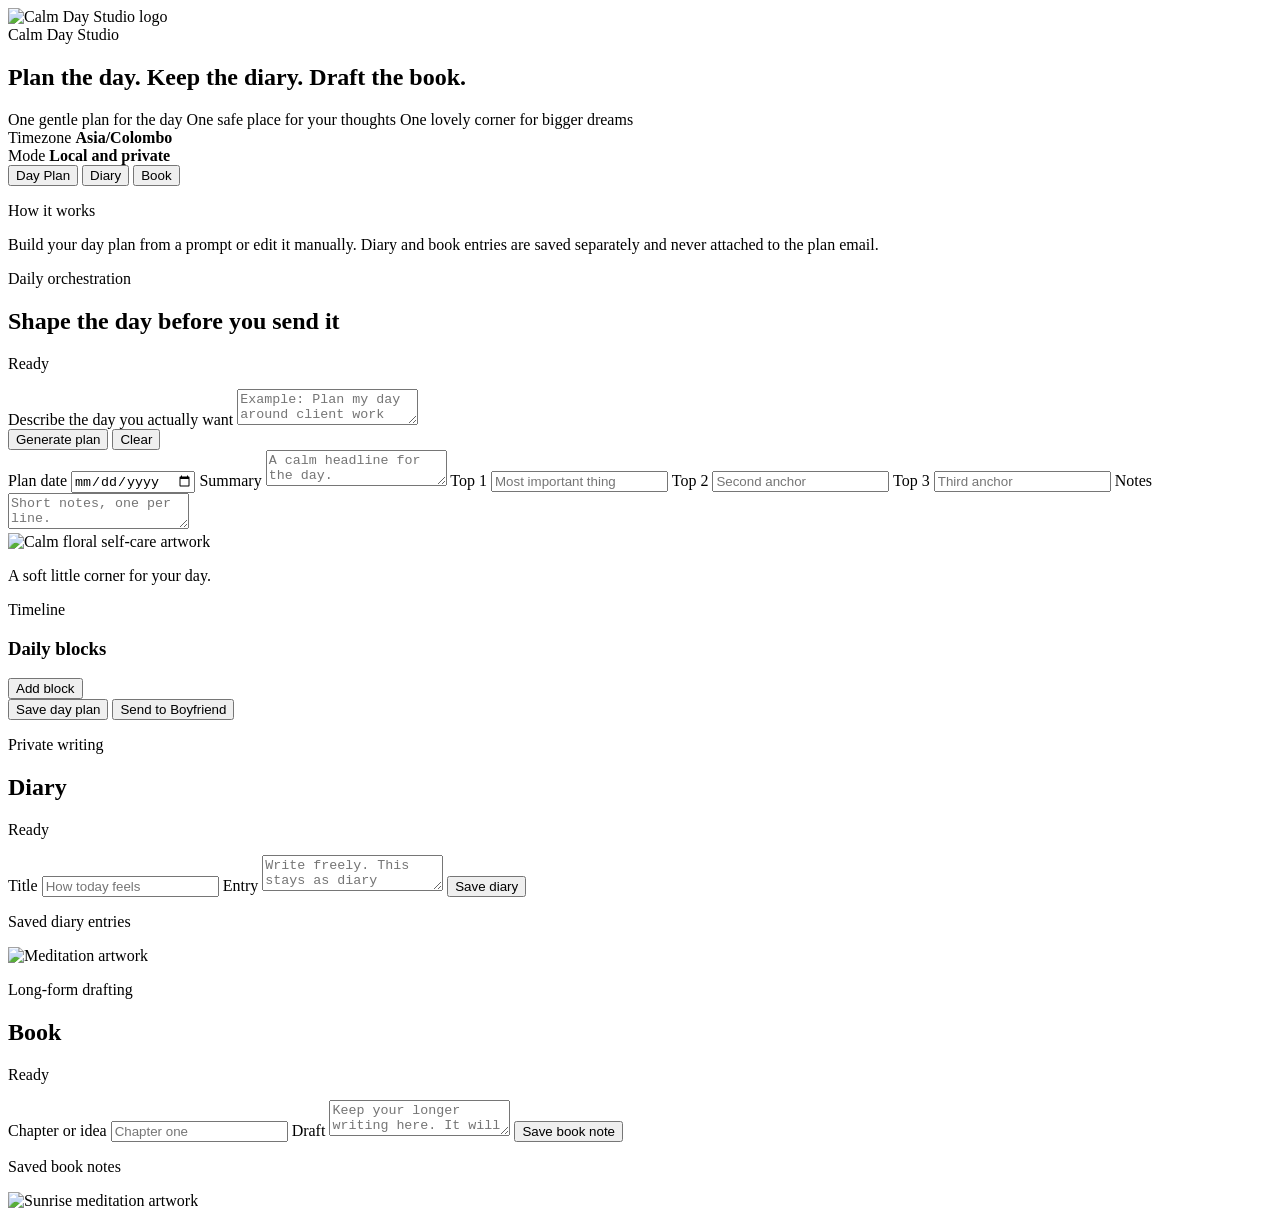
==== web/index.html @ eb3ee219 "Add initial web application files and server implementation - Created index.html for the main UI lay" ====
<!doctype html>
<html lang="en">
  <head>
    <meta charset="utf-8" />
    <meta name="viewport" content="width=device-width, initial-scale=1" />
    <title>Calm Day Studio</title>
    <link rel="stylesheet" href="/assets/app.css" />
  </head>
  <body>
    <div class="backdrop backdrop-a"></div>
    <div class="backdrop backdrop-b"></div>

    <main class="shell">
      <section class="hero hero-with-bg card">
        <div class="hero-brand">
          <div class="image-card logo-card is-fallback">
            <img
              class="image-fill"
              src="/assets/images/logo-mark.png"
              alt="Calm Day Studio logo"
              loading="eager"
            />
            <div class="logo-fallback" aria-hidden="true">
              <span class="logo-sun"></span>
              <span class="logo-moon"></span>
            </div>
          </div>
          <div class="brand-copy">
            <span class="brand-title">Calm Day Studio</span>
          </div>
        </div>
        <div class="hero-copy">
          <h1>Plan the day. Keep the diary. Draft the book.</h1>
          <div class="hero-thoughts">
            <span>One gentle plan for the day</span>
            <span>One safe place for your thoughts</span>
            <span>One lovely corner for bigger dreams</span>
          </div>
        </div>
        <div class="hero-side">
          <div class="mini-stat">
            <span class="mini-label">Timezone</span>
            <strong id="timezone-label">Asia/Colombo</strong>
          </div>
          <div class="mini-stat">
            <span class="mini-label">Mode</span>
            <strong>Local and private</strong>
          </div>
        </div>
      </section>

      <section class="workspace">
        <aside class="rail card">
          <button class="tab active" data-tab="day">Day Plan</button>
          <button class="tab" data-tab="diary">Diary</button>
          <button class="tab" data-tab="book">Book</button>

          <div class="rail-note">
            <p class="rail-title">How it works</p>
            <p>
              Build your day plan from a prompt or edit it manually. Diary and
              book entries are saved separately and never attached to the plan
              email.
            </p>
          </div>
        </aside>

        <section class="panel-stack">
          <section class="panel card active" id="panel-day">
            <div class="panel-head">
              <div>
                <p class="eyebrow">Daily orchestration</p>
                <h2>Shape the day before you send it</h2>
              </div>
              <p class="status" id="plan-status">Ready</p>
            </div>

            <div class="prompt-card">
              <label class="field-label" for="plan-prompt"
                >Describe the day you actually want</label
              >
              <textarea
                id="plan-prompt"
                placeholder="Example: Plan my day around client work from 9 to 4, gym at 6, and dinner with Dulan at 8."
              ></textarea>
              <div class="prompt-actions">
                <button class="btn btn-primary" id="generate-plan">
                  Generate plan
                </button>
                <button class="btn btn-ghost" id="clear-plan">Clear</button>
              </div>
            </div>

            <div class="editor-grid">
              <div class="form-column">
                <div class="form-grid">
                  <label>
                    <span class="field-label">Plan date</span>
                    <input id="plan-date" type="date" />
                  </label>
                  <label class="wide">
                    <span class="field-label">Summary</span>
                    <textarea
                      id="plan-summary"
                      placeholder="A calm headline for the day."
                    ></textarea>
                  </label>
                  <label>
                    <span class="field-label">Top 1</span>
                    <input
                      id="top-1"
                      type="text"
                      placeholder="Most important thing"
                    />
                  </label>
                  <label>
                    <span class="field-label">Top 2</span>
                    <input id="top-2" type="text" placeholder="Second anchor" />
                  </label>
                  <label>
                    <span class="field-label">Top 3</span>
                    <input id="top-3" type="text" placeholder="Third anchor" />
                  </label>
                  <label class="wide">
                    <span class="field-label">Notes</span>
                    <textarea
                      id="plan-notes"
                      placeholder="Short notes, one per line."
                    ></textarea>
                  </label>
                </div>

                <div class="art-card" aria-hidden="true">
                  <div class="image-card image-card-art">
                    <img
                      class="image-fill"
                      src="/assets/images/day-plan-art.jpg"
                      alt="Calm floral self-care artwork"
                      loading="lazy"
                    />
                    <div class="art-frame">
                      <span class="petal petal-a"></span>
                      <span class="petal petal-b"></span>
                      <span class="petal petal-c"></span>
                      <span class="petal petal-d"></span>
                      <span class="sun-mini"></span>
                      <span class="moon-mini"></span>
                      <span class="hill hill-a"></span>
                      <span class="hill hill-b"></span>
                      <span class="stem stem-a"></span>
                      <span class="stem stem-b"></span>
                      <span class="bloom bloom-a"></span>
                      <span class="bloom bloom-b"></span>
                    </div>
                  </div>
                  <p class="art-caption">A soft little corner for your day.</p>
                </div>
              </div>

              <div class="schedule-card">
                <div class="schedule-head">
                  <div>
                    <p class="eyebrow">Timeline</p>
                    <h3>Daily blocks</h3>
                  </div>
                  <button class="btn btn-secondary" id="add-row">
                    Add block
                  </button>
                </div>
                <div id="schedule-list" class="schedule-list"></div>
              </div>
            </div>

            <div class="action-row">
              <button class="btn btn-primary" id="save-plan">
                Save day plan
              </button>
              <button class="btn btn-accent" id="send-plan">
                Send to Boyfriend
              </button>
            </div>
          </section>

          <section class="panel card" id="panel-diary">
            <div class="panel-head">
              <div>
                <p class="eyebrow">Private writing</p>
                <h2>Diary</h2>
              </div>
              <p class="status" id="diary-status">Ready</p>
            </div>

            <div class="writing-grid">
              <div class="editor-card">
                <label>
                  <span class="field-label">Title</span>
                  <input
                    id="diary-title"
                    type="text"
                    placeholder="How today feels"
                  />
                </label>
                <label>
                  <span class="field-label">Entry</span>
                  <textarea
                    id="diary-content"
                    class="tall"
                    placeholder="Write freely. This stays as diary content and is not part of the plan email."
                  ></textarea>
                </label>
                <button class="btn btn-primary" id="save-diary">
                  Save diary
                </button>
              </div>
              <div class="library-card">
                <p class="eyebrow">Saved diary entries</p>
                <div class="image-card image-card-side">
                  <img
                    class="image-fill"
                    src="/assets/images/diary-calm.jpg"
                    alt="Meditation artwork"
                    loading="lazy"
                  />
                  <div
                    class="side-fallback side-fallback-diary"
                    aria-hidden="true"
                  ></div>
                </div>
                <div id="diary-list" class="document-list"></div>
              </div>
            </div>
          </section>

          <section class="panel card" id="panel-book">
            <div class="panel-head">
              <div>
                <p class="eyebrow">Long-form drafting</p>
                <h2>Book</h2>
              </div>
              <p class="status" id="book-status">Ready</p>
            </div>

            <div class="writing-grid">
              <div class="editor-card">
                <label>
                  <span class="field-label">Chapter or idea</span>
                  <input
                    id="book-title"
                    type="text"
                    placeholder="Chapter one"
                  />
                </label>
                <label>
                  <span class="field-label">Draft</span>
                  <textarea
                    id="book-content"
                    class="tall"
                    placeholder="Keep your longer writing here. It will save separately from the day plan."
                  ></textarea>
                </label>
                <button class="btn btn-primary" id="save-book">
                  Save book note
                </button>
              </div>
              <div class="library-card">
                <p class="eyebrow">Saved book notes</p>
                <div class="image-card image-card-side">
                  <img
                    class="image-fill"
                    src="/assets/images/book-dreamscape.jpg"
                    alt="Sunrise meditation artwork"
                    loading="lazy"
                  />
                  <div
                    class="side-fallback side-fallback-book"
                    aria-hidden="true"
                  ></div>
                </div>
                <div id="book-list" class="document-list"></div>
              </div>
            </div>
          </section>
        </section>
      </section>
    </main>

    <template id="schedule-row-template">
      <article class="schedule-row">
        <label class="row-time">
          <span class="field-label">Time</span>
          <div class="time-fields">
            <select data-field="hour" aria-label="Hour"></select>
            <span class="time-divider">:</span>
            <select data-field="minute" aria-label="Minute"></select>
            <select data-field="meridiem" aria-label="AM or PM">
              <option value="AM">AM</option>
              <option value="PM">PM</option>
            </select>
          </div>
        </label>
        <label class="row-title">
          <span class="field-label">Activity</span>
          <input data-field="title" type="text" placeholder="Activity title" />
        </label>
        <label class="row-duration">
          <span class="field-label">Minutes</span>
          <input
            data-field="duration"
            type="number"
            min="0"
            step="5"
            value="60"
          />
        </label>
        <label class="row-participants">
          <span class="field-label">Participants</span>
          <input
            data-field="participants"
            type="text"
            placeholder="Me, Dulan"
          />
        </label>
        <div class="row-invite">
          <input data-field="invite" type="checkbox" hidden />
          <button class="invite-toggle" type="button" aria-pressed="false">
            Invite
          </button>
        </div>
        <button
          class="remove-row row-remove"
          type="button"
          aria-label="Remove block"
        >
          Remove
        </button>
      </article>
    </template>

    <script src="/assets/app.js"></script>
  </body>
</html>
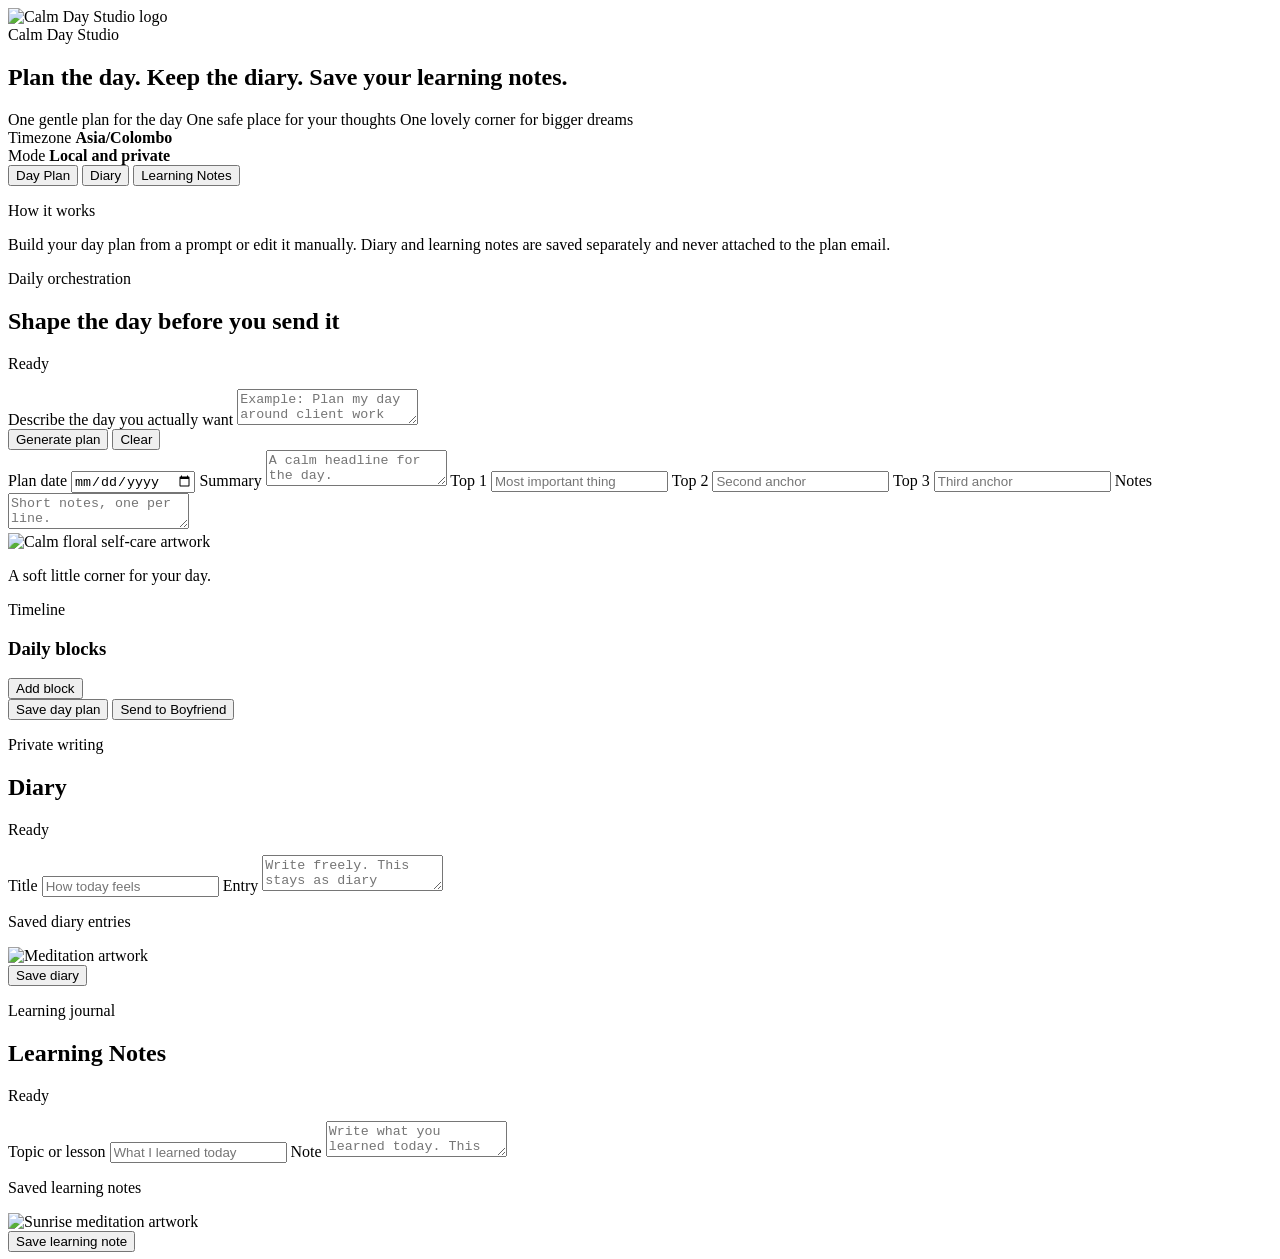
==== commit a0a0926d: "Add Lesson Notes section  with email sharing for loved ones" ====
--- a/web/index.html
+++ b/web/index.html
@@ -16,7 +16,7 @@
           <div class="image-card logo-card is-fallback">
             <img
               class="image-fill"
-              src="/assets/images/logo-mark.png"
+              src="/assets/images/logo-mark.svg"
               alt="Calm Day Studio logo"
               loading="eager"
             />
@@ -30,7 +30,7 @@
           </div>
         </div>
         <div class="hero-copy">
-          <h1>Plan the day. Keep the diary. Draft the book.</h1>
+          <h1>Plan the day. Keep the diary. Save your learning notes.</h1>
           <div class="hero-thoughts">
             <span>One gentle plan for the day</span>
             <span>One safe place for your thoughts</span>
@@ -53,13 +53,13 @@
         <aside class="rail card">
           <button class="tab active" data-tab="day">Day Plan</button>
           <button class="tab" data-tab="diary">Diary</button>
-          <button class="tab" data-tab="book">Book</button>
+          <button class="tab" data-tab="book">Learning Notes</button>
 
           <div class="rail-note">
             <p class="rail-title">How it works</p>
             <p>
               Build your day plan from a prompt or edit it manually. Diary and
-              book entries are saved separately and never attached to the plan
+              learning notes are saved separately and never attached to the plan
               email.
             </p>
           </div>
@@ -208,9 +208,6 @@
                     placeholder="Write freely. This stays as diary content and is not part of the plan email."
                   ></textarea>
                 </label>
-                <button class="btn btn-primary" id="save-diary">
-                  Save diary
-                </button>
               </div>
               <div class="library-card">
                 <p class="eyebrow">Saved diary entries</p>
@@ -229,13 +226,19 @@
                 <div id="diary-list" class="document-list"></div>
               </div>
             </div>
+
+            <div class="action-row">
+              <button class="btn btn-primary" id="save-diary" type="button">
+                Save diary
+              </button>
+            </div>
           </section>
 
           <section class="panel card" id="panel-book">
             <div class="panel-head">
               <div>
-                <p class="eyebrow">Long-form drafting</p>
-                <h2>Book</h2>
+                <p class="eyebrow">Learning journal</p>
+                <h2>Learning Notes</h2>
               </div>
               <p class="status" id="book-status">Ready</p>
             </div>
@@ -243,27 +246,24 @@
             <div class="writing-grid">
               <div class="editor-card">
                 <label>
-                  <span class="field-label">Chapter or idea</span>
+                  <span class="field-label">Topic or lesson</span>
                   <input
                     id="book-title"
                     type="text"
-                    placeholder="Chapter one"
+                    placeholder="What I learned today"
                   />
                 </label>
                 <label>
-                  <span class="field-label">Draft</span>
+                  <span class="field-label">Note</span>
                   <textarea
                     id="book-content"
                     class="tall"
-                    placeholder="Keep your longer writing here. It will save separately from the day plan."
+                    placeholder="Write what you learned today. This can be saved and sent to Boyfriend as a PDF."
                   ></textarea>
                 </label>
-                <button class="btn btn-primary" id="save-book">
-                  Save book note
-                </button>
               </div>
               <div class="library-card">
-                <p class="eyebrow">Saved book notes</p>
+                <p class="eyebrow">Saved learning notes</p>
                 <div class="image-card image-card-side">
                   <img
                     class="image-fill"
@@ -278,6 +278,12 @@
                 </div>
                 <div id="book-list" class="document-list"></div>
               </div>
+            </div>
+
+            <div class="action-row">
+              <button class="btn btn-primary" id="save-book" type="button">
+                Save learning note
+              </button>
             </div>
           </section>
         </section>
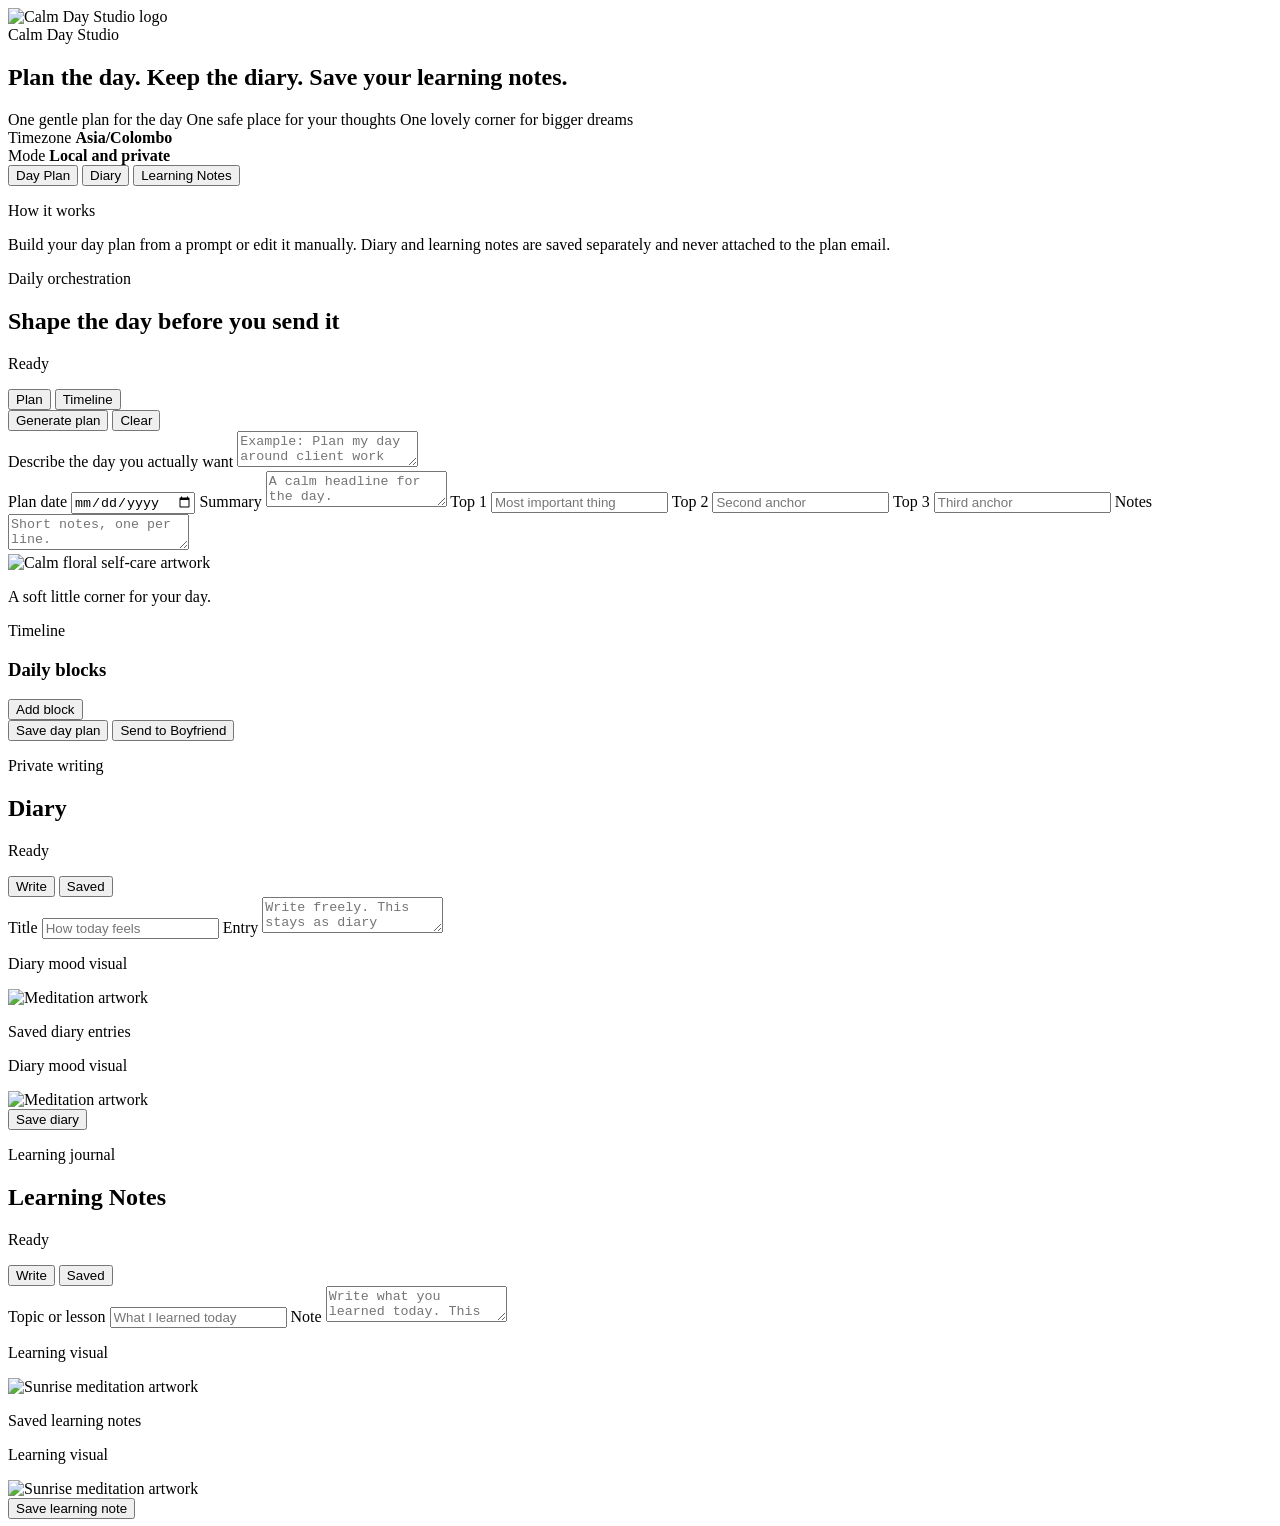
==== commit 223061fd: "updated inx.html" ====
--- a/web/index.html
+++ b/web/index.html
@@ -51,39 +51,57 @@
 
       <section class="workspace">
         <aside class="rail card">
-          <button class="tab active" data-tab="day">Day Plan</button>
-          <button class="tab" data-tab="diary">Diary</button>
-          <button class="tab" data-tab="book">Learning Notes</button>
-
-          <div class="rail-note">
+          <nav class="rail-nav" aria-label="Primary sections">
+            <button class="tab active" data-tab="day">Day Plan</button>
+            <button class="tab" data-tab="diary">Diary</button>
+            <button class="tab" data-tab="book">Learning Notes</button>
+          </nav>
+
+          <section class="rail-note" aria-label="Usage notes">
             <p class="rail-title">How it works</p>
             <p>
               Build your day plan from a prompt or edit it manually. Diary and
               learning notes are saved separately and never attached to the plan
               email.
             </p>
-          </div>
+          </section>
         </aside>
 
         <section class="panel-stack">
           <section class="panel card active" id="panel-day">
-            <div class="panel-head">
+            <header class="panel-head">
               <div>
                 <p class="eyebrow">Daily orchestration</p>
                 <h2>Shape the day before you send it</h2>
               </div>
               <p class="status" id="plan-status">Ready</p>
-            </div>
-
-            <div class="prompt-card">
-              <label class="field-label" for="plan-prompt"
-                >Describe the day you actually want</label
+            </header>
+
+            <div class="panel-tools">
+              <nav
+                class="panel-switch"
+                data-panel-switch="day"
+                aria-label="Day plan views"
               >
-              <textarea
-                id="plan-prompt"
-                placeholder="Example: Plan my day around client work from 9 to 4, gym at 6, and dinner with Dulan at 8."
-              ></textarea>
-              <div class="prompt-actions">
+                <button
+                  class="panel-switch-btn active"
+                  type="button"
+                  data-panel="day"
+                  data-view-tab="overview"
+                >
+                  Plan
+                </button>
+                <button
+                  class="panel-switch-btn"
+                  type="button"
+                  data-panel="day"
+                  data-view-tab="timeline"
+                >
+                  Timeline
+                </button>
+              </nav>
+
+              <div class="prompt-actions prompt-action-strip">
                 <button class="btn btn-primary" id="generate-plan">
                   Generate plan
                 </button>
@@ -91,46 +109,64 @@
               </div>
             </div>
 
-            <div class="editor-grid">
-              <div class="form-column">
-                <div class="form-grid">
-                  <label>
-                    <span class="field-label">Plan date</span>
-                    <input id="plan-date" type="date" />
-                  </label>
-                  <label class="wide">
-                    <span class="field-label">Summary</span>
+            <section
+              class="panel-view active panel-view-overview"
+              data-panel="day"
+              data-view="overview"
+            >
+              <section class="editor-grid day-grid panel-section">
+                <section class="form-column day-plan-content" aria-label="Plan details">
+                  <section class="prompt-card day-prompt-card">
+                    <label class="field-label" for="plan-prompt"
+                      >Describe the day you actually want</label
+                    >
                     <textarea
-                      id="plan-summary"
-                      placeholder="A calm headline for the day."
+                      id="plan-prompt"
+                      placeholder="Example: Plan my day around client work from 9 to 4, gym at 6, and dinner with Dulan at 8."
                     ></textarea>
-                  </label>
-                  <label>
-                    <span class="field-label">Top 1</span>
-                    <input
-                      id="top-1"
-                      type="text"
-                      placeholder="Most important thing"
-                    />
-                  </label>
-                  <label>
-                    <span class="field-label">Top 2</span>
-                    <input id="top-2" type="text" placeholder="Second anchor" />
-                  </label>
-                  <label>
-                    <span class="field-label">Top 3</span>
-                    <input id="top-3" type="text" placeholder="Third anchor" />
-                  </label>
-                  <label class="wide">
-                    <span class="field-label">Notes</span>
-                    <textarea
-                      id="plan-notes"
-                      placeholder="Short notes, one per line."
-                    ></textarea>
-                  </label>
-                </div>
-
-                <div class="art-card" aria-hidden="true">
+                  </section>
+
+                  <section class="editor-card day-details-card">
+                    <div class="form-grid">
+                      <label>
+                        <span class="field-label">Plan date</span>
+                        <input id="plan-date" type="date" />
+                      </label>
+                      <label class="wide">
+                        <span class="field-label">Summary</span>
+                        <textarea
+                          id="plan-summary"
+                          placeholder="A calm headline for the day."
+                        ></textarea>
+                      </label>
+                      <label>
+                        <span class="field-label">Top 1</span>
+                        <input
+                          id="top-1"
+                          type="text"
+                          placeholder="Most important thing"
+                        />
+                      </label>
+                      <label>
+                        <span class="field-label">Top 2</span>
+                        <input id="top-2" type="text" placeholder="Second anchor" />
+                      </label>
+                      <label>
+                        <span class="field-label">Top 3</span>
+                        <input id="top-3" type="text" placeholder="Third anchor" />
+                      </label>
+                      <label class="wide">
+                        <span class="field-label">Notes</span>
+                        <textarea
+                          id="plan-notes"
+                          placeholder="Short notes, one per line."
+                        ></textarea>
+                      </label>
+                    </div>
+                  </section>
+                </section>
+
+                <aside class="art-card day-art-card" aria-hidden="true">
                   <div class="image-card image-card-art">
                     <img
                       class="image-fill"
@@ -154,10 +190,16 @@
                     </div>
                   </div>
                   <p class="art-caption">A soft little corner for your day.</p>
-                </div>
-              </div>
-
-              <div class="schedule-card">
+                </aside>
+              </section>
+            </section>
+
+            <section
+              class="panel-view panel-view-timeline"
+              data-panel="day"
+              data-view="timeline"
+            >
+              <section class="schedule-card panel-section">
                 <div class="schedule-head">
                   <div>
                     <p class="eyebrow">Timeline</p>
@@ -168,123 +210,227 @@
                   </button>
                 </div>
                 <div id="schedule-list" class="schedule-list"></div>
-              </div>
-            </div>
-
-            <div class="action-row">
+              </section>
+            </section>
+
+            <footer class="action-row">
               <button class="btn btn-primary" id="save-plan">
                 Save day plan
               </button>
               <button class="btn btn-accent" id="send-plan">
                 Send to Boyfriend
               </button>
-            </div>
+            </footer>
           </section>
 
           <section class="panel card" id="panel-diary">
-            <div class="panel-head">
+            <header class="panel-head">
               <div>
                 <p class="eyebrow">Private writing</p>
                 <h2>Diary</h2>
               </div>
               <p class="status" id="diary-status">Ready</p>
-            </div>
-
-            <div class="writing-grid">
-              <div class="editor-card">
-                <label>
-                  <span class="field-label">Title</span>
-                  <input
-                    id="diary-title"
-                    type="text"
-                    placeholder="How today feels"
-                  />
-                </label>
-                <label>
-                  <span class="field-label">Entry</span>
-                  <textarea
-                    id="diary-content"
-                    class="tall"
-                    placeholder="Write freely. This stays as diary content and is not part of the plan email."
-                  ></textarea>
-                </label>
-              </div>
-              <div class="library-card">
-                <p class="eyebrow">Saved diary entries</p>
-                <div class="image-card image-card-side">
-                  <img
-                    class="image-fill"
-                    src="/assets/images/diary-calm.jpg"
-                    alt="Meditation artwork"
-                    loading="lazy"
-                  />
-                  <div
-                    class="side-fallback side-fallback-diary"
-                    aria-hidden="true"
-                  ></div>
-                </div>
-                <div id="diary-list" class="document-list"></div>
-              </div>
-            </div>
-
-            <div class="action-row">
+            </header>
+
+            <nav
+              class="panel-switch"
+              data-panel-switch="diary"
+              aria-label="Diary views"
+            >
+              <button
+                class="panel-switch-btn active"
+                type="button"
+                data-panel="diary"
+                data-view-tab="write"
+              >
+                Write
+              </button>
+              <button
+                class="panel-switch-btn"
+                type="button"
+                data-panel="diary"
+                data-view-tab="saved"
+              >
+                Saved
+              </button>
+            </nav>
+
+            <section
+              class="panel-view active panel-view-write"
+              data-panel="diary"
+              data-view="write"
+            >
+              <section class="writing-grid writing-grid-balanced panel-section">
+                <section class="editor-card">
+                  <label>
+                    <span class="field-label">Title</span>
+                    <input
+                      id="diary-title"
+                      type="text"
+                      placeholder="How today feels"
+                    />
+                  </label>
+                  <label>
+                    <span class="field-label">Entry</span>
+                    <textarea
+                      id="diary-content"
+                      class="tall"
+                      placeholder="Write freely. This stays as diary content and is not part of the plan email."
+                    ></textarea>
+                  </label>
+                </section>
+                <aside class="library-card image-only-card" aria-hidden="true">
+                  <p class="eyebrow">Diary mood visual</p>
+                  <div class="image-card image-card-side">
+                    <img
+                      class="image-fill"
+                      src="/assets/images/diary-calm.jpg"
+                      alt="Meditation artwork"
+                      loading="lazy"
+                    />
+                    <div
+                      class="side-fallback side-fallback-diary"
+                      aria-hidden="true"
+                    ></div>
+                  </div>
+                </aside>
+              </section>
+            </section>
+
+            <section class="panel-view" data-panel="diary" data-view="saved">
+              <section class="writing-grid writing-grid-balanced panel-section">
+                <section class="library-card">
+                  <p class="eyebrow">Saved diary entries</p>
+                  <div id="diary-list" class="document-list"></div>
+                </section>
+                <aside class="library-card image-only-card" aria-hidden="true">
+                  <p class="eyebrow">Diary mood visual</p>
+                  <div class="image-card image-card-side">
+                    <img
+                      class="image-fill"
+                      src="/assets/images/diary-calm.jpg"
+                      alt="Meditation artwork"
+                      loading="lazy"
+                    />
+                    <div
+                      class="side-fallback side-fallback-diary"
+                      aria-hidden="true"
+                    ></div>
+                  </div>
+                </aside>
+              </section>
+            </section>
+
+            <footer class="action-row">
               <button class="btn btn-primary" id="save-diary" type="button">
                 Save diary
               </button>
-            </div>
+            </footer>
           </section>
 
           <section class="panel card" id="panel-book">
-            <div class="panel-head">
+            <header class="panel-head">
               <div>
                 <p class="eyebrow">Learning journal</p>
                 <h2>Learning Notes</h2>
               </div>
               <p class="status" id="book-status">Ready</p>
-            </div>
-
-            <div class="writing-grid">
-              <div class="editor-card">
-                <label>
-                  <span class="field-label">Topic or lesson</span>
-                  <input
-                    id="book-title"
-                    type="text"
-                    placeholder="What I learned today"
-                  />
-                </label>
-                <label>
-                  <span class="field-label">Note</span>
-                  <textarea
-                    id="book-content"
-                    class="tall"
-                    placeholder="Write what you learned today. This can be saved and sent to Boyfriend as a PDF."
-                  ></textarea>
-                </label>
-              </div>
-              <div class="library-card">
-                <p class="eyebrow">Saved learning notes</p>
-                <div class="image-card image-card-side">
-                  <img
-                    class="image-fill"
-                    src="/assets/images/book-dreamscape.jpg"
-                    alt="Sunrise meditation artwork"
-                    loading="lazy"
-                  />
-                  <div
-                    class="side-fallback side-fallback-book"
-                    aria-hidden="true"
-                  ></div>
-                </div>
-                <div id="book-list" class="document-list"></div>
-              </div>
-            </div>
-
-            <div class="action-row">
+            </header>
+
+            <nav
+              class="panel-switch"
+              data-panel-switch="book"
+              aria-label="Learning note views"
+            >
+              <button
+                class="panel-switch-btn active"
+                type="button"
+                data-panel="book"
+                data-view-tab="write"
+              >
+                Write
+              </button>
+              <button
+                class="panel-switch-btn"
+                type="button"
+                data-panel="book"
+                data-view-tab="saved"
+              >
+                Saved
+              </button>
+            </nav>
+
+            <section
+              class="panel-view active panel-view-write"
+              data-panel="book"
+              data-view="write"
+            >
+              <section class="writing-grid writing-grid-balanced panel-section">
+                <section class="editor-card">
+                  <label>
+                    <span class="field-label">Topic or lesson</span>
+                    <input
+                      id="book-title"
+                      type="text"
+                      placeholder="What I learned today"
+                    />
+                  </label>
+                  <label>
+                    <span class="field-label">Note</span>
+                    <textarea
+                      id="book-content"
+                      class="tall"
+                      placeholder="Write what you learned today. This can be saved and sent to Boyfriend as a PDF."
+                    ></textarea>
+                  </label>
+                </section>
+                <aside class="library-card image-only-card" aria-hidden="true">
+                  <p class="eyebrow">Learning visual</p>
+                  <div class="image-card image-card-side">
+                    <img
+                      class="image-fill"
+                      src="/assets/images/book-dreamscape.jpg"
+                      alt="Sunrise meditation artwork"
+                      loading="lazy"
+                    />
+                    <div
+                      class="side-fallback side-fallback-book"
+                      aria-hidden="true"
+                    ></div>
+                  </div>
+                </aside>
+              </section>
+            </section>
+
+            <section class="panel-view" data-panel="book" data-view="saved">
+              <section class="writing-grid writing-grid-balanced panel-section">
+                <section class="library-card">
+                  <p class="eyebrow">Saved learning notes</p>
+                  <div id="book-list" class="document-list"></div>
+                </section>
+                <aside class="library-card image-only-card" aria-hidden="true">
+                  <p class="eyebrow">Learning visual</p>
+                  <div class="image-card image-card-side">
+                    <img
+                      class="image-fill"
+                      src="/assets/images/book-dreamscape.jpg"
+                      alt="Sunrise meditation artwork"
+                      loading="lazy"
+                    />
+                    <div
+                      class="side-fallback side-fallback-book"
+                      aria-hidden="true"
+                    ></div>
+                  </div>
+                </aside>
+              </section>
+            </section>
+
+            <footer class="action-row">
               <button class="btn btn-primary" id="save-book" type="button">
                 Save learning note
               </button>
-            </div>
+            </footer>
           </section>
         </section>
       </section>
